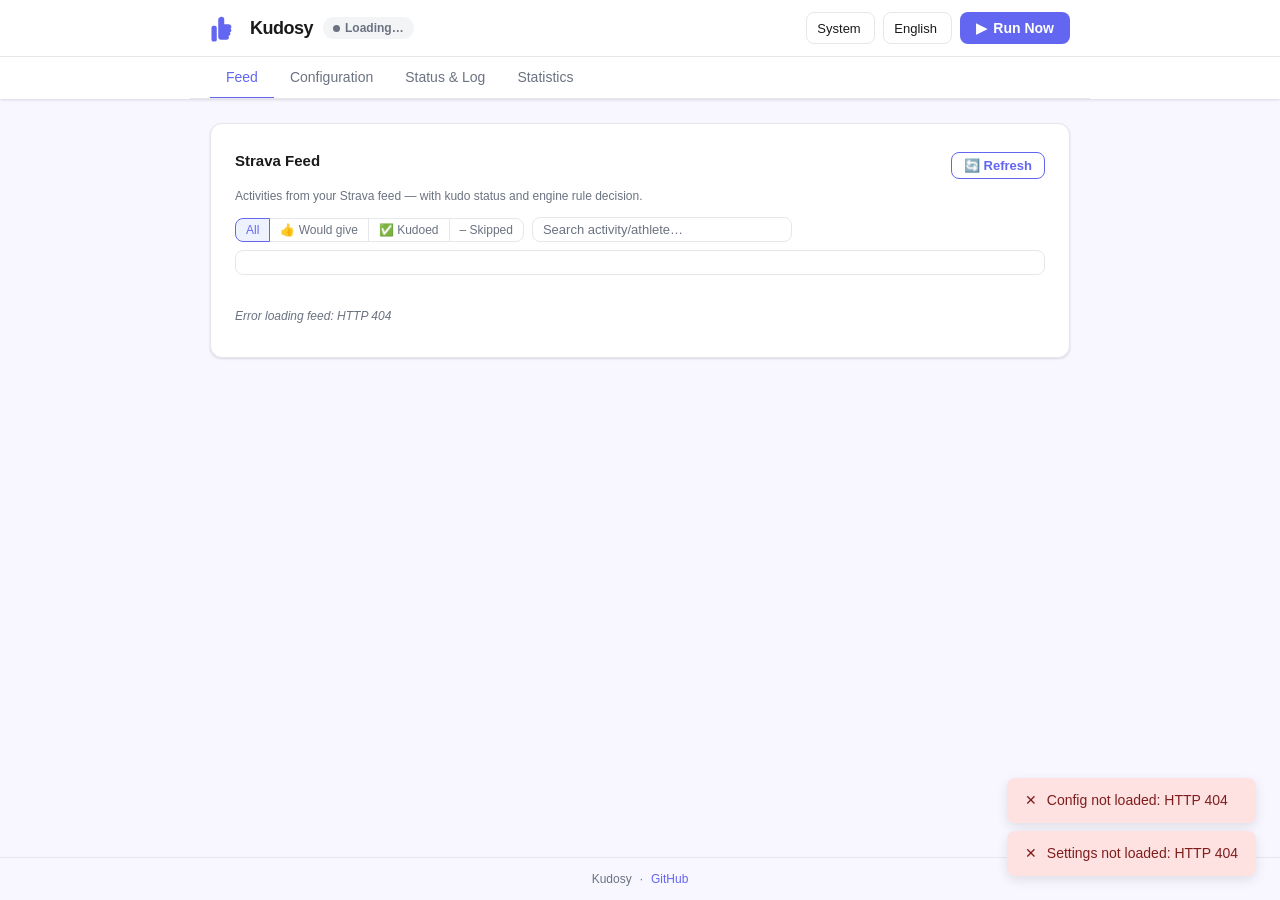
==== src/kudosy/static/index.html @ 6abf22a5 "Merge pull request #49 from bin101/feat/update-check feat: check GitHub releases for a newer Kudosy " ====
<!DOCTYPE html>
<html lang="de">
<head>
  <meta charset="UTF-8">
  <meta name="viewport" content="width=device-width, initial-scale=1.0">
  <title>Kudosy</title>
  <link rel="icon" href="/assets/favicon.svg" type="image/svg+xml">
  <link rel="manifest" href="/assets/site.webmanifest">
  <meta name="theme-color" content="#6366F1">
  <link rel="stylesheet" href="styles.css">
  <script>
    (function () {
      var m = localStorage.getItem('kudosy.theme');
      if (m === 'light' || m === 'dark') document.documentElement.dataset.theme = m;
    })();
  </script>
</head>
<body>
  <div class="sticky-top">
    <header>
      <div class="header-inner">
        <div class="header-brand">
          <svg class="logo-icon" viewBox="0 0 40 40" fill="none" aria-hidden="true">
            <rect x="2" y="17" width="7" height="21" rx="2.5" fill="currentColor"/>
            <path d="M11 25 L11 8.5 C11 7 13 5 15.5 5 C17.5 5 19 6.5 19 8.5 L19 15 L24.5 15 C27 15 28.5 16.5 28.5 18.5 C28.5 19.5 28 20.3 27.2 20.8 C28 21.3 28.5 22.2 28.5 23.2 C28.5 24.3 27.7 25.3 26.5 25.7 C27 26.2 27.2 27 27.2 27.7 C27.2 29.2 26.2 30.3 24.7 30.5 C25 31 25.2 31.8 25.2 32.5 C25.2 34.5 23.8 35.5 22.2 35.5 L14.5 35.5 C12 35.5 11 33.8 11 32 L11 25 Z" fill="currentColor"/>
          </svg>
          <span class="header-title">Kudosy</span>
          <span id="status-badge" class="badge badge-idle" data-i18n="badge.loading">Lade…</span>
        </div>
        <div class="header-actions">
          <select id="theme-select" class="lang-select" aria-label="Theme"></select>
          <select id="lang-select" class="lang-select" aria-label="Language"></select>
          <button id="btn-run" class="btn btn-primary">
            <span>▶</span> <span data-i18n="btn.runNow">Jetzt ausführen</span>
          </button>
        </div>
      </div>
    </header>

    <nav class="tabs">
      <button class="tab" data-tab="feed" data-i18n="tab.feed">Feed</button>
      <button class="tab" data-tab="config" data-i18n="tab.config">Konfiguration</button>
      <button class="tab" data-tab="log" data-i18n="tab.log">Status &amp; Log</button>
      <button class="tab" data-tab="stats" data-i18n="tab.stats">Statistik</button>
    </nav>
  </div>

  <main class="content">

    <!-- ── AUTH WARNING BANNER ──────────────────────────────────────────── -->
    <div id="auth-error-banner" class="auth-error-banner" hidden
         role="button" tabindex="0"
         data-i18n-title="status.authError.hint" title="Klicken, um den Cookie in der Konfiguration zu erneuern">
      <span data-i18n="status.authError">⚠️ Strava Session abgelaufen — Cookie erneuern</span>
    </div>

    <!-- ── CONFIG (+ Automation merged) ────────────────────────────── -->
    <section id="tab-config" class="tab-pane">

      <!-- ── Kategorie: Zugangsdaten ──────────────────────────────── -->
      <div class="section-divider">
        <span class="section-divider-label" data-i18n="config.credentials.title">Zugangsdaten</span>
      </div>

      <form id="form-config">

        <div class="card">
          <div class="form-group">
            <label for="cookieInput" data-i18n="config.cookie.label">Strava Session Cookie</label>
            <div class="input-reveal">
              <input type="password" id="cookieInput"
                     data-i18n-placeholder="config.cookie.placeholder"
                     placeholder="Aus Browser DevTools: _strava4_session"
                     autocomplete="off">
              <button type="button" class="btn-icon" data-reveal="cookieInput"
                      data-i18n-title="config.cookie.reveal.title"
                      title="Anzeigen/Verbergen">👁</button>
            </div>
            <small data-i18n="config.cookie.hint">Browser → DevTools → Application → Cookies → _strava4_session</small>
          </div>
          <div class="form-group">
            <label for="athleteIdInput" data-i18n="config.athleteId.label">Athlete ID</label>
            <input type="text" id="athleteIdInput"
                   data-i18n-placeholder="config.athleteId.placeholder"
                   placeholder="z.B. 105191432" inputmode="numeric">
            <small>Strava Profil-URL: strava.com/athletes/<strong>&lt;deine-ID&gt;</strong></small>
          </div>
        </div>

        <!-- ── Kategorie: Athleten ──────────────────────────────────── -->
        <div class="section-divider">
          <span class="section-divider-label" data-i18n="config.athletes.title">Athleten</span>
        </div>

        <div class="card">
          <div class="card-header-row">
            <h2 data-i18n="config.athletes.title">Athleten-Verwaltung</h2>
            <button type="button" class="btn btn-outline btn-sm" id="btn-load-all-names"
                    data-i18n-title="config.ignoreAthletes.loadAll.title"
                    title="Namen aller Athleten von Strava abrufen"
                    data-i18n="config.ignoreAthletes.loadAll">🔍 Alle Namen laden</button>
          </div>
          <p class="hint" data-i18n="config.athletes.hint">Pro Athlet entscheidest du: <strong>Deny</strong> überspringt alle Aktivitäten, <strong>Allow</strong> gibt immer Kudos (übersteuert Distanz-/Zeit-Regeln).</p>
          <ul class="dynamic-list athlete-manage-list" id="athlete-manage-list"></ul>
          <button type="button" class="btn btn-outline btn-sm" id="btn-add-athlete" data-i18n="config.athletes.addBtn">+ Athlet hinzufügen</button>
        </div>

        <!-- ── Kategorie: Kudo-Regeln ───────────────────────────────── -->
        <div class="section-divider">
          <span class="section-divider-label" data-i18n="config.rules.title">Kudo-Regeln</span>
        </div>

        <div class="card">
          <h2 data-i18n="config.catchAll.title">Pauschalregeln (alle Sportarten)</h2>
          <p class="hint" data-i18n-html="config.catchAll.hint">Gilt für <strong>alle</strong> Sportarten ohne eigene Regel.<br>Auf <strong>0</strong> setzen, um den jeweiligen Catch-all zu deaktivieren. Pro-Sportart-Regeln unten überschreiben diese Werte.</p>
          <p class="hint" data-i18n-html="config.gating.hint">ℹ️ Kudos werden <strong>nur</strong> vergeben, wenn für die Sportart mindestens eine Distanz- oder Dauer-Regel aktiv ist (Sportart, Kategorie oder Pauschalregel). Erlaubte Athleten und Name-Treffer sind ausgenommen.</p>
          <div class="form-row">
            <div class="form-group">
              <label for="catchAllDist" data-i18n="config.catchAll.minDist.label">Standard Min. Distanz (km)</label>
              <input type="number" id="catchAllDist" min="0" step="0.1"
                     data-i18n-placeholder="config.catchAll.minDist.placeholder"
                     placeholder="0 = deaktiviert">
            </div>
            <div class="form-group">
              <label for="catchAllTime" data-i18n="config.catchAll.minTime.label">Standard Min. Dauer (min)</label>
              <input type="number" id="catchAllTime" min="0" step="1"
                     data-i18n-placeholder="config.catchAll.minTime.placeholder"
                     placeholder="0 = deaktiviert">
            </div>
          </div>
        </div>

        <div class="card">
          <h2 data-i18n="config.minDist.title">Kudo-Regeln: Min. Distanz (pro Sportart)</h2>
          <p class="hint" data-i18n-html="config.minDist.hint">Aktivitäten <em>unter</em> dieser Distanz (km) werden übersprungen. Überschreibt die Pauschalregel für diese Sportart. Leer lassen = Pauschalregel gilt.</p>
          <div class="table-wrap">
            <table class="rules-table">
              <thead><tr>
                <th data-i18n="table.sportType">Sportart</th>
                <th data-i18n="table.minKm">Min. km</th>
                <th></th>
              </tr></thead>
              <tbody id="tbody-distance"></tbody>
            </table>
          </div>
          <button type="button" class="btn btn-outline btn-sm" id="btn-add-distance" data-i18n="config.minDist.addBtn">+ Regel hinzufügen</button>
        </div>

        <div class="card">
          <h2 data-i18n="config.minTime.title">Kudo-Regeln: Min. Dauer (pro Sportart)</h2>
          <p class="hint" data-i18n-html="config.minTime.hint">Aktivitäten <em>unter</em> dieser Dauer (Minuten) werden übersprungen. Überschreibt die Pauschalregel für diese Sportart. Leer lassen = Pauschalregel gilt.</p>
          <div class="table-wrap">
            <table class="rules-table">
              <thead><tr>
                <th data-i18n="table.sportType">Sportart</th>
                <th data-i18n="table.minMin">Min. min</th>
                <th></th>
              </tr></thead>
              <tbody id="tbody-time"></tbody>
            </table>
          </div>
          <button type="button" class="btn btn-outline btn-sm" id="btn-add-time" data-i18n="config.minTime.addBtn">+ Regel hinzufügen</button>
        </div>

        <div class="card">
          <h2 data-i18n="config.activityNames.title">Auto-Kudos nach Aktivitätsname</h2>
          <p class="hint" data-i18n="config.activityNames.hint">Regex-Muster — passende Aktivitäten erhalten immer Kudos, unabhängig von Distanz/Dauer.</p>
          <ul class="dynamic-list" id="activity-names-list"></ul>
          <button type="button" class="btn btn-outline btn-sm" id="btn-add-name" data-i18n="config.activityNames.addBtn">+ Muster hinzufügen</button>
        </div>

      </form>

      <!-- ── Backup / Restore ───────────────────────────────────────── -->
      <div class="section-divider">
        <span class="section-divider-label" data-i18n="config.backup.title">Backup &amp; Restore</span>
      </div>

      <div class="card">
        <p class="hint" data-i18n="config.backup.hint">Exportiere deine Konfiguration (ohne Cookie) und importiere sie auf einem anderen Gerät oder nach einem Neuaufsetzen.</p>
        <div style="display:flex;gap:8px;flex-wrap:wrap">
          <button type="button" class="btn btn-outline" id="btn-export" data-i18n="config.backup.exportBtn">⬇ Exportieren</button>
          <button type="button" class="btn btn-outline" id="btn-import-trigger" data-i18n="config.backup.importBtn">⬆ Importieren…</button>
        </div>
        <input type="file" id="import-file-input" accept=".json,application/json" style="display:none">
      </div>

      <!-- Import confirmation dialog -->
      <dialog id="import-confirm-dialog">
        <div class="card" style="margin:0;max-width:400px">
          <h2 data-i18n="config.backup.confirm.title">Backup importieren?</h2>
          <p data-i18n="config.backup.confirm.body">Die aktuelle Konfiguration und Einstellungen werden überschrieben. Der Strava Session-Cookie bleibt erhalten, sofern er nicht im Backup enthalten ist.</p>
          <div style="display:flex;gap:8px;justify-content:flex-end;margin-top:16px">
            <button type="button" class="btn btn-outline" id="btn-import-cancel" data-i18n="config.backup.confirm.cancel">Abbrechen</button>
            <button type="button" class="btn btn-primary" id="btn-import-confirm" data-i18n="config.backup.confirm.ok">Importieren</button>
          </div>
        </div>
      </dialog>

      <!-- ── Kategorie: Automation ────────────────────────────────── -->
      <div class="section-divider">
        <span class="section-divider-label" data-i18n="tab.settings">Automation</span>
      </div>

      <form id="form-settings">

        <div class="card">
          <h2 data-i18n="settings.scheduler.title">Scheduler</h2>
          <div class="form-group">
            <label class="toggle-row">
              <input type="checkbox" id="schedulerEnabled">
              <span class="toggle-track"><span class="toggle-thumb"></span></span>
              <span data-i18n="settings.scheduler.enabled.label">Automatisch ausführen</span>
            </label>
          </div>
          <div class="form-group" id="interval-group">
            <label for="intervalMinutes" data-i18n="settings.interval.label">Intervall (Minuten)</label>
            <input type="number" id="intervalMinutes" min="5" max="1440" step="5">
            <small data-i18n="settings.interval.hint">Minimum 5 Minuten. Empfohlen: 60 (stündlich).</small>
          </div>
          <div class="form-group" id="jitter-group">
            <label for="jitterMinutes" data-i18n="settings.jitter.label">Jitter ± (Minuten)</label>
            <input type="number" id="jitterMinutes" min="0" max="120" step="1">
            <small data-i18n="settings.jitter.hint">Zufälliger Versatz zum Intervall (±). Macht den Takt unvorhersehbar. Empfohlen: 15.</small>
          </div>
        </div>

        <div class="card">
          <h2 data-i18n="settings.dryRun.title">Ausführungsmodus</h2>
          <div class="form-group">
            <label class="toggle-row">
              <input type="checkbox" id="globalDryRun">
              <span class="toggle-track"><span class="toggle-thumb"></span></span>
              <span data-i18n="settings.dryRun.label">Globaler Dry-Run</span>
            </label>
            <small data-i18n-html="settings.dryRun.hint">Wenn aktiv, sendet der Scheduler <strong>keine echten Kudos</strong>.</small>
          </div>
        </div>

        <div class="card">
          <h2 data-i18n="settings.delays.title">Menschliche Timing-Delays</h2>
          <p class="hint" data-i18n="settings.delays.hint">Zwischen den einzelnen Kudos-Anfragen wird eine zufällige Pause eingelegt — verhindert maschinenhaftes Verhalten.</p>
          <div class="form-row">
            <div class="form-group">
              <label for="minKudosDelaySeconds" data-i18n="settings.minDelay.label">Min. Pause (Sekunden)</label>
              <input type="number" id="minKudosDelaySeconds" min="0" step="0.5">
              <small data-i18n="settings.minDelay.hint">Minimum 0. Empfohlen: 3.</small>
            </div>
            <div class="form-group">
              <label for="maxKudosDelaySeconds" data-i18n="settings.maxDelay.label">Max. Pause (Sekunden)</label>
              <input type="number" id="maxKudosDelaySeconds" min="0" step="0.5">
              <small data-i18n="settings.maxDelay.hint">Muss ≥ Min. sein. Empfohlen: 25.</small>
            </div>
          </div>
          <div class="form-group">
            <label class="toggle-row">
              <input type="checkbox" id="shuffleOrder">
              <span class="toggle-track"><span class="toggle-thumb"></span></span>
              <span data-i18n="settings.shuffle.label">Reihenfolge zufällig mischen</span>
            </label>
            <small style="margin-top:6px" data-i18n="settings.shuffle.hint">Kudos werden in zufälliger Reihenfolge vergeben (nur im Nicht-Dry-Run).</small>
          </div>
          <div class="form-group">
            <label class="toggle-row">
              <input type="checkbox" id="updateCheckEnabled">
              <span class="toggle-track"><span class="toggle-thumb"></span></span>
              <span data-i18n="settings.updateCheck.label">Auf neue Version prüfen</span>
            </label>
            <small style="margin-top:6px" data-i18n="settings.updateCheck.hint">Fragt max. alle 12 Stunden die GitHub-Releases ab und zeigt verfügbare Updates im Footer an.</small>
          </div>
        </div>

        <div class="card" id="schedule-card">
          <h2 data-i18n="settings.schedule.title">Ruhezeiten</h2>
          <p class="hint" data-i18n="settings.schedule.hint">Definiere wann Kudos gegeben werden dürfen. Grüne Zellen = erlaubt. Klicke auf eine Zelle um sie umzuschalten, oder auf eine Zeilen-/Spaltenüberschrift um die gesamte Zeile/Spalte zu toggeln.</p>
          <div class="form-group">
            <label class="toggle-row">
              <input type="checkbox" id="kudosScheduleEnabled">
              <span class="toggle-track"><span class="toggle-thumb"></span></span>
              <span data-i18n="settings.schedule.enabled.label">Ruhezeiten aktivieren</span>
            </label>
          </div>
          <div class="form-group" id="timezone-group">
            <label for="timezone" data-i18n="settings.schedule.timezone.label">Zeitzone</label>
            <input type="text" id="timezone" placeholder="Europe/Berlin" autocomplete="off">
            <small data-i18n="settings.schedule.timezone.hint">IANA-Zeitzone, z. B. Europe/Berlin, America/New_York</small>
          </div>
          <div class="schedule-matrix-wrap" id="schedule-matrix-wrap">
            <div id="schedule-matrix" class="schedule-matrix"></div>
          </div>
        </div>

        <!-- ── Notifications ──────────────────────────────────────────── -->
        <div class="card">
          <h2 data-i18n="settings.notify.title">Benachrichtigungen</h2>

          <div class="form-group">
            <label for="notifySystem" data-i18n="settings.notify.system.label">System</label>
            <select id="notifySystem">
              <option value="ntfy">ntfy (ntfy.sh / selbst gehostet)</option>
              <option value="slack">Slack Webhook</option>
              <option value="discord">Discord Webhook</option>
              <option value="gotify">Gotify</option>
              <option value="generic" selected>Generisch / Custom (JSON)</option>
            </select>
            <small data-i18n="settings.notify.system.hint">Bestimmt wie die Nachricht formatiert wird.</small>
          </div>

          <div class="form-group">
            <label for="notifyWebhookUrl" data-i18n="settings.notify.webhookUrl.label">Webhook-URL</label>
            <input type="url" id="notifyWebhookUrl" autocomplete="off"
                   data-i18n-placeholder="settings.notify.webhookUrl.placeholder"
                   placeholder="https://ntfy.sh/mein-kanal">
            <small data-i18n="settings.notify.webhookUrl.hint">HTTP-POST-Endpunkt (ntfy, Telegram-Bot, beliebige API). Leer lassen um Benachrichtigungen zu deaktivieren.</small>
          </div>

          <div class="form-group">
            <label class="toggle-row">
              <input type="checkbox" id="notifyOnRun">
              <span class="toggle-track"><span class="toggle-thumb"></span></span>
              <span data-i18n="settings.notify.onRun.label">Nach jedem Lauf benachrichtigen</span>
            </label>
            <small data-i18n="settings.notify.onRun.hint">Sendet eine Zusammenfassung (Kudos gegeben, Aktivitäten geprüft).</small>
          </div>

          <div class="form-group">
            <label class="toggle-row">
              <input type="checkbox" id="notifyDailyDigest">
              <span class="toggle-track"><span class="toggle-thumb"></span></span>
              <span data-i18n="settings.notify.dailyDigest.label">Tägliche Zusammenfassung</span>
            </label>
            <small data-i18n="settings.notify.dailyDigest.hint">Sendet einmal täglich eine Übersicht aller Läufe seit der letzten Zusammenfassung.</small>
          </div>

          <div class="form-group" id="daily-digest-time-group">
            <label for="notifyDailyDigestTime" data-i18n="settings.notify.dailyDigestTime.label">Uhrzeit (HH:MM)</label>
            <input type="time" id="notifyDailyDigestTime" value="20:00">
          </div>

          <div class="form-group">
            <label class="toggle-row">
              <input type="checkbox" id="notifyOnAuthError">
              <span class="toggle-track"><span class="toggle-thumb"></span></span>
              <span data-i18n="settings.notify.onAuthError.label">Bei Cookie-Fehler benachrichtigen</span>
            </label>
            <small data-i18n="settings.notify.onAuthError.hint">Sofortiger Hinweis wenn der Strava Session-Cookie abgelaufen ist.</small>
          </div>
        </div>

      </form>

    </section>

    <!-- ── FEED ──────────────────────────────────────────────────────── -->
    <section id="tab-feed" class="tab-pane active">

      <div class="card">
        <div class="card-header-row">
          <h2 data-i18n="feed.title">Strava Feed</h2>
          <button type="button" class="btn btn-outline btn-sm" id="btn-refresh-feed" data-i18n="feed.refresh">🔄 Aktualisieren</button>
        </div>
        <p id="feed-fetched-at" class="hint" style="margin-top:-4px;margin-bottom:4px;font-size:12px;"></p>
        <p class="hint" data-i18n="feed.hint">Aktivitäten aus deinem Strava-Feed — mit Kudo-Status und Regelentscheidung der Engine.</p>
        <div id="feed-filters" class="feed-filters" hidden>
          <div class="feed-filter-status" id="feed-filter-status" role="group">
            <button type="button" class="feed-filter-btn active" data-status="all"      data-i18n="feed.filter.all">Alle</button>
            <button type="button" class="feed-filter-btn"        data-status="eligible" data-i18n="feed.filter.eligible">👍 Würde geben</button>
            <button type="button" class="feed-filter-btn"        data-status="kudoed"   data-i18n="feed.filter.kudoed">✅ Gelikt</button>
            <button type="button" class="feed-filter-btn"        data-status="skipped"  data-i18n="feed.filter.skipped">– Übersprungen</button>
          </div>
          <input type="search" id="feed-filter-text" class="feed-filter-text" data-i18n-placeholder="feed.filter.search" placeholder="Suche Aktivität/Athlet…">
          <select id="feed-filter-sport" class="feed-filter-sport"></select>
          <span id="feed-filter-count" class="feed-filter-count hint"></span>
        </div>
        <div id="feed-list" class="feed-list">
          <p class="hint feed-empty" data-i18n="feed.initial">Klicke auf „Aktualisieren" oder öffne diesen Tab, um den Feed zu laden.</p>
        </div>
      </div>

    </section>

    <!-- ── LOG ───────────────────────────────────────────────────────── -->
    <section id="tab-log" class="tab-pane">

      <div class="status-grid">
        <div class="card status-card" id="card-last-run">
          <div class="status-label" data-i18n="log.lastRun.label">Letzter Lauf</div>
          <div class="status-value" id="val-last-run">—</div>
          <div class="status-sub" id="val-kudos">—</div>
        </div>
        <div class="card status-card" id="card-next-run">
          <div class="status-label" data-i18n="log.nextRun.label">Nächster Lauf</div>
          <div class="status-value" id="val-next-run">—</div>
          <div class="status-sub" id="val-interval">—</div>
        </div>
      </div>

      <div class="card">
        <div class="log-header">
          <h2 data-i18n="log.output.title">Log-Ausgabe</h2>
          <label class="toggle-row toggle-compact">
            <input type="checkbox" id="auto-refresh" checked>
            <span class="toggle-track"><span class="toggle-thumb"></span></span>
            <span data-i18n="log.autoRefresh">Auto-Refresh (3s)</span>
          </label>
        </div>
        <pre id="log-output" class="log-output" data-i18n="log.output.loading">Lade…</pre>
      </div>

    </section>

    <!-- ── STATS ─────────────────────────────────────────────────────────── -->
    <section id="tab-stats" class="tab-pane">

      <div class="card">
        <div class="card-header-row">
          <h2 data-i18n="stats.title">Lauf-Statistik</h2>
          <button type="button" class="btn btn-outline btn-sm" id="btn-refresh-stats" data-i18n="stats.refresh">🔄 Aktualisieren</button>
        </div>

        <p id="stats-error" class="hint feed-error" hidden></p>
        <p id="stats-loading" class="hint" hidden data-i18n="log.output.loading">Lade…</p>

        <!-- Summary cards -->
        <div class="status-grid" style="margin-bottom:16px">
          <div class="card status-card">
            <div class="status-label" data-i18n="stats.totalRuns.label">Läufe gesamt</div>
            <div class="status-value" id="stat-total-runs">—</div>
          </div>
          <div class="card status-card">
            <div class="status-label" data-i18n="stats.totalKudos.label">Kudos vergeben</div>
            <div class="status-value" id="stat-total-kudos">—</div>
          </div>
          <div class="card status-card">
            <div class="status-label" data-i18n="stats.dryRuns.label">Dry-Runs</div>
            <div class="status-value" id="stat-dry-runs">—</div>
          </div>
        </div>
      </div>

      <!-- Daily chart -->
      <div class="card">
        <h2 data-i18n="stats.chart.daily.title">Kudos pro Tag (letzte 14 Tage)</h2>
        <canvas id="chart-kudos-daily" style="width:100%;height:140px;display:block;"></canvas>
      </div>

      <!-- History table -->
      <div class="card">
        <h2 data-i18n="stats.history.title">Letzte 20 Läufe</h2>
        <div class="table-wrap">
          <table class="rules-table">
            <thead><tr>
              <th data-i18n="stats.history.col.date">Datum</th>
              <th data-i18n="stats.history.col.status">Status</th>
              <th data-i18n="stats.history.col.scanned">Geprüft</th>
              <th data-i18n="stats.history.col.kudos">Kudos</th>
            </tr></thead>
            <tbody id="history-tbody"></tbody>
          </table>
        </div>
      </div>

    </section>

  </main>

  <footer class="app-footer">
    <span id="footer-version">Kudosy</span>
    <span>·</span>
    <a href="https://github.com/bin101/kudosy" target="_blank" rel="noopener">GitHub</a>
    <a id="footer-update" href="https://github.com/bin101/kudosy/releases" target="_blank"
       rel="noopener" class="footer-update" hidden></a>
  </footer>

  <div id="toast-container"></div>

  <!-- ── Athlete search modal ─────────────────────────────────────────── -->
  <div id="athlete-search-modal" class="modal-overlay" hidden>
    <div class="modal-box" role="dialog" aria-modal="true" aria-labelledby="athlete-modal-title">
      <div class="modal-header">
        <h3 id="athlete-modal-title" data-i18n="config.athletes.search.title">Athlet hinzufügen</h3>
        <button type="button" class="modal-close" id="btn-close-athlete-modal" aria-label="Schließen">✕</button>
      </div>
      <div class="modal-body">
        <input type="search" id="athlete-search-input" class="athlete-search-input"
               data-i18n-placeholder="config.athletes.search.placeholder"
               placeholder="Name eingeben…" autocomplete="off" autofocus>
        <div id="athlete-search-results" class="athlete-search-results">
          <p class="hint" data-i18n="config.athletes.search.hint">Mindestens 2 Zeichen eingeben.</p>
        </div>
      </div>
    </div>
  </div>

  <script src="main.js" type="module"></script>
</body>
</html>
---- src/kudosy/static/styles.css ----
/* ──────────────────────────────────────────────────────────────────────────────
   Kudosy UI — styles.css
   Brand colour: #6366F1 (indigo-500)
   ────────────────────────────────────────────────────────────────────────────── */

:root {
  --brand:               #6366F1;
  --brand-dark:          #4F46E5;
  --brand-light:         #EEF2FF;
  --text:                #1a1a1a;
  --text-muted:          #6b7280;
  --border:              #e5e7eb;
  --bg:                  #F8F7FF;
  --white:               #ffffff;
  --radius:              8px;
  --radius-lg:           12px;
  --shadow:              0 1px 3px rgba(0,0,0,.08), 0 1px 2px rgba(0,0,0,.06);
  --shadow-md:           0 4px 12px rgba(0,0,0,.10);
  --success:             #16a34a;
  --success-bg:          #dcfce7;
  --success-text:        #14532d;
  --error:               #dc2626;
  --error-bg:            #fee2e2;
  --error-bg-hover:      #fecaca;
  --error-text:          #7f1d1d;
  --warn:                #d97706;
  --warn-bg:             #fef3c7;
  --info:                #6366F1;
  --info-bg:             #EEF2FF;
  --info-text:           #3730a3;
  --surface-muted:       #f3f4f6;
  --surface-muted-hover: #e5e7eb;
}

*, *::before, *::after { box-sizing: border-box; margin: 0; padding: 0; }

body {
  font-family: -apple-system, BlinkMacSystemFont, 'Segoe UI', Roboto, sans-serif;
  font-size: 14px;
  line-height: 1.5;
  color: var(--text);
  background: var(--bg);
  min-height: 100vh;
  display: flex;
  flex-direction: column;
}

/* ── Sticky wrapper (header + tabs) ─────────────────────────────────────────── */

.sticky-top {
  position: sticky;
  top: 0;
  z-index: 100;
  background: var(--white);  /* covers gutters beside the 900px-wide tab bar */
  box-shadow: var(--shadow);
}

/* ── Header ──────────────────────────────────────────────────────────────────── */

header {
  background: var(--white);
  border-bottom: 1px solid var(--border);
}

.header-inner {
  max-width: 900px;
  margin: 0 auto;
  padding: 12px 20px;
  display: flex;
  align-items: center;
  justify-content: space-between;
  gap: 12px;
}

.header-brand {
  display: flex;
  align-items: center;
  gap: 10px;
}

.logo-icon {
  width: 30px;
  height: 30px;
  color: var(--brand);
  flex-shrink: 0;
}

.header-title {
  font-size: 18px;
  font-weight: 800;
  color: var(--text);
  letter-spacing: -0.5px;
}

.header-actions {
  display: flex;
  gap: 8px;
  flex-shrink: 0;
}

/* ── Footer ──────────────────────────────────────────────────────────────────── */

.app-footer {
  position: sticky;
  bottom: 0;
  z-index: 10;
  background: var(--bg);
  padding: 12px 20px;
  text-align: center;
  font-size: 12px;
  color: var(--text-muted);
  display: flex;
  align-items: center;
  justify-content: center;
  gap: 8px;
  border-top: 1px solid var(--border);
}
.app-footer a { color: var(--brand); text-decoration: none; }
.app-footer a:hover { text-decoration: underline; }
.app-footer .footer-update { color: var(--warn); font-weight: 600; }

/* ── Badges ──────────────────────────────────────────────────────────────────── */

.badge {
  display: inline-flex;
  align-items: center;
  gap: 5px;
  padding: 2px 10px;
  border-radius: 999px;
  font-size: 12px;
  font-weight: 600;
}
.badge::before {
  content: '';
  width: 7px;
  height: 7px;
  border-radius: 50%;
  background: currentColor;
}
.badge-idle    { background: var(--surface-muted); color: var(--text-muted); }
.badge-running { background: var(--warn-bg); color: var(--warn); }
.badge-ok      { background: var(--success-bg); color: var(--success); }
.badge-error   { background: var(--error-bg); color: var(--error); }

/* ── Tabs ────────────────────────────────────────────────────────────────────── */

.tabs {
  background: var(--white);
  border-bottom: 1px solid var(--border);
  display: flex;
  width: 100%;
  max-width: 900px;
  margin: 0 auto;
  padding: 0 20px;
  overflow-x: auto;
  -webkit-overflow-scrolling: touch;
  scrollbar-width: none;
}
.tabs::-webkit-scrollbar { display: none; }

.tab {
  padding: 12px 16px;
  border: none;
  background: none;
  cursor: pointer;
  font-size: 14px;
  font-weight: 500;
  color: var(--text-muted);
  border-bottom: 2px solid transparent;
  margin-bottom: -1px;
  transition: color .15s, border-color .15s;
  white-space: nowrap;
  flex-shrink: 0;
}
.tab:hover  { color: var(--text); }
.tab.active { color: var(--brand); border-bottom-color: var(--brand); }

/* ── Native <dialog> (import-confirm-dialog) ─────────────────────────────────── */

dialog {
  border: none;
  border-radius: 12px;
  padding: 0;
  box-shadow: 0 8px 32px rgba(0,0,0,.18);
  max-width: 92vw;
}

dialog::backdrop {
  background: rgba(0,0,0,.4);
  backdrop-filter: blur(2px);
}

/* ── Auth error banner ───────────────────────────────────────────────────────── */

.auth-error-banner {
  background: var(--error-bg);
  color: var(--error);
  border: 1px solid #fca5a5;
  border-radius: 8px;
  padding: 10px 16px;
  margin-bottom: 16px;
  font-weight: 500;
  font-size: 14px;
  cursor: pointer;
}

.auth-error-banner:hover span {
  text-decoration: underline;
}

/* ── Main content ────────────────────────────────────────────────────────────── */

.content {
  width: 100%;
  max-width: 900px;
  margin: 0 auto;
  padding: 24px 20px 40px;
  flex: 1;
  min-width: 0;
}

.tab-pane { display: none; }
.tab-pane.active { display: block; }

/* ── Section dividers (category headings inside a merged tab) ────────────────── */

.section-divider {
  display: flex;
  align-items: center;
  gap: 12px;
  margin: 28px 0 16px;
}
.section-divider:first-child { margin-top: 0; }
.section-divider::before,
.section-divider::after {
  content: '';
  flex: 1;
  height: 1px;
  background: var(--border);
}
.section-divider-label {
  font-size: 11px;
  font-weight: 700;
  letter-spacing: 0.08em;
  text-transform: uppercase;
  color: var(--text-muted);
  white-space: nowrap;
}

/* ── Cards ───────────────────────────────────────────────────────────────────── */

.card {
  background: var(--white);
  border: 1px solid var(--border);
  border-radius: var(--radius-lg);
  padding: 20px 24px;
  margin-bottom: 16px;
  box-shadow: var(--shadow);
}

.card h2 {
  font-size: 15px;
  font-weight: 700;
  margin-bottom: 12px;
  color: var(--text);
}

/* ── Forms ───────────────────────────────────────────────────────────────────── */

.form-group {
  margin-bottom: 16px;
}
.form-group:last-child { margin-bottom: 0; }

.form-group label:not(.toggle-row) {
  display: block;
  font-weight: 600;
  margin-bottom: 5px;
  font-size: 13px;
}

.form-row {
  display: grid;
  grid-template-columns: 1fr 1fr;
  gap: 16px;
}
@media (max-width: 560px) { .form-row { grid-template-columns: 1fr; } }

input[type="text"],
input[type="password"],
input[type="number"] {
  width: 100%;
  padding: 8px 12px;
  border: 1px solid var(--border);
  border-radius: var(--radius);
  font-size: 14px;
  color: var(--text);
  background: var(--white);
  transition: border-color .15s, box-shadow .15s;
  appearance: none;
}
input:focus {
  outline: none;
  border-color: var(--brand);
  box-shadow: 0 0 0 3px rgba(99,102,241,.15);
}
input::placeholder { color: var(--text-muted); }

small, .hint {
  display: block;
  font-size: 12px;
  color: var(--text-muted);
  margin-top: 4px;
}
.hint { margin-bottom: 12px; margin-top: 0; }

.input-reveal {
  position: relative;
  display: flex;
}
.input-reveal input { padding-right: 38px; }
.btn-icon {
  position: absolute;
  right: 0;
  top: 0;
  bottom: 0;
  padding: 0 10px;
  border: none;
  background: none;
  cursor: pointer;
  font-size: 16px;
  color: var(--text-muted);
}
.btn-icon:hover { color: var(--text); }

.form-footer {
  display: flex;
  justify-content: flex-end;
  padding-top: 4px;
}

/* ── Buttons ─────────────────────────────────────────────────────────────────── */

.btn {
  display: inline-flex;
  align-items: center;
  gap: 6px;
  padding: 8px 16px;
  border-radius: var(--radius);
  font-size: 14px;
  font-weight: 600;
  cursor: pointer;
  border: none;
  transition: background .15s, opacity .15s, transform .08s;
  white-space: nowrap;
}
.btn:active { transform: scale(.97); }
.btn:disabled { opacity: .45; cursor: not-allowed; transform: none; }

.btn-primary  { background: var(--brand); color: #fff; }
.btn-primary:hover:not(:disabled) { background: var(--brand-dark); }

.btn-secondary { background: var(--surface-muted); color: var(--text); }
.btn-secondary:hover:not(:disabled) { background: var(--surface-muted-hover); }

.btn-outline {
  background: transparent;
  color: var(--brand);
  border: 1px solid var(--brand);
}
.btn-outline:hover:not(:disabled) { background: var(--brand-light); }

.btn-danger { background: var(--error); color: #fff; }
.btn-danger:hover:not(:disabled) { background: #b91c1c; }

.btn-sm  { padding: 5px 12px; font-size: 13px; margin-top: 8px; }
.btn-lg  { padding: 10px 22px; font-size: 15px; }

/* ── Dynamic list ────────────────────────────────────────────────────────────── */

.dynamic-list {
  list-style: none;
  display: flex;
  flex-direction: column;
  gap: 6px;
  margin-bottom: 8px;
}

.dynamic-list li {
  display: flex;
  align-items: center;
  gap: 8px;
}

.dynamic-list input {
  flex: 1;
}

.btn-remove {
  flex-shrink: 0;
  width: 28px;
  height: 28px;
  border-radius: 50%;
  border: none;
  background: var(--error-bg);
  color: var(--error);
  cursor: pointer;
  font-size: 16px;
  line-height: 1;
  display: flex;
  align-items: center;
  justify-content: center;
  transition: background .15s;
}
.btn-remove:hover { background: var(--error-bg-hover); }

/* ── Rules table ─────────────────────────────────────────────────────────────── */

.table-wrap {
  overflow-x: auto;
  margin-bottom: 8px;
  border: 1px solid var(--border);
  border-radius: var(--radius);
}

.rules-table {
  width: 100%;
  border-collapse: collapse;
  font-size: 13px;
}

.rules-table thead th {
  background: var(--surface-muted);
  padding: 8px 12px;
  text-align: left;
  font-weight: 600;
  color: var(--text-muted);
  font-size: 11px;
  text-transform: uppercase;
  letter-spacing: .5px;
  border-bottom: 1px solid var(--border);
}

.rules-table tbody tr:not(:last-child) td {
  border-bottom: 1px solid var(--border);
}

.rules-table tbody td {
  padding: 6px 12px;
}

.rules-table tbody input[type="text"],
.rules-table tbody input[type="number"] {
  padding: 5px 8px;
  font-size: 13px;
}

.rules-table td:last-child {
  width: 36px;
  text-align: center;
}

/* ── Toggle switch ───────────────────────────────────────────────────────────── */

.toggle-row {
  display: flex;
  align-items: center;
  gap: 10px;
  cursor: pointer;
  user-select: none;
}

.toggle-row input[type="checkbox"] {
  position: absolute;
  opacity: 0;
  width: 0;
  height: 0;
}

.toggle-track {
  position: relative;
  width: 40px;
  height: 22px;
  background: #94a3b8; /* slate-400 — klar sichtbar auf weißer Card */
  border-radius: 999px;
  flex-shrink: 0;
  transition: background .2s;
}

.toggle-row input:checked ~ .toggle-track { background: var(--brand); }

/* Focus-Ring für Tastatur-Navigation */
.toggle-row input:focus-visible ~ .toggle-track {
  box-shadow: 0 0 0 3px var(--brand-light);
}

.toggle-thumb {
  position: absolute;
  top: 3px;
  left: 3px;
  width: 16px;
  height: 16px;
  background: #fff;
  border-radius: 50%;
  transition: transform .2s;
  box-shadow: 0 1px 4px rgba(0,0,0,.30);
}

.toggle-row input:checked ~ .toggle-track .toggle-thumb {
  transform: translateX(18px);
}

.toggle-compact { font-size: 13px; }

/* ── Info box ────────────────────────────────────────────────────────────────── */

.info-box {
  background: var(--info-bg);
  color: var(--info-text);
  border-radius: var(--radius);
  padding: 12px 16px;
  margin-top: 16px;
  font-size: 13px;
}
.info-box ol { margin: 6px 0 0 16px; }
.info-box li { margin: 2px 0; }

/* ── Status grid ─────────────────────────────────────────────────────────────── */

.status-grid {
  display: grid;
  grid-template-columns: 1fr 1fr;
  gap: 16px;
  margin-bottom: 16px;
}
@media (max-width: 560px) { .status-grid { grid-template-columns: 1fr; } }

.status-card {
  text-align: center;
  padding: 20px;
}

.status-label {
  font-size: 11px;
  font-weight: 600;
  text-transform: uppercase;
  letter-spacing: .6px;
  color: var(--text-muted);
  margin-bottom: 6px;
}

.status-value {
  font-size: 18px;
  font-weight: 700;
  color: var(--text);
  margin-bottom: 4px;
}

.status-sub {
  font-size: 12px;
  color: var(--text-muted);
}

/* ── Log output ──────────────────────────────────────────────────────────────── */

.log-header {
  display: flex;
  align-items: center;
  justify-content: space-between;
  margin-bottom: 12px;
  gap: 12px;
}

.log-output {
  background: #0f172a;
  color: #94a3b8;
  font-family: 'SF Mono', 'Menlo', 'Consolas', monospace;
  font-size: 12px;
  line-height: 1.6;
  padding: 16px;
  border-radius: var(--radius);
  overflow-x: auto;
  white-space: pre-wrap;
  word-break: break-word;
  max-height: 500px;
  overflow-y: auto;
  min-height: 80px;
}

/* ── Toast notifications ─────────────────────────────────────────────────────── */

#toast-container {
  position: fixed;
  bottom: 24px;
  right: 24px;
  z-index: 999;
  display: flex;
  flex-direction: column;
  gap: 8px;
  pointer-events: none;
}

.toast {
  display: flex;
  align-items: center;
  gap: 10px;
  padding: 12px 18px;
  border-radius: var(--radius);
  font-size: 14px;
  font-weight: 500;
  box-shadow: var(--shadow-md);
  animation: slideIn .2s ease;
  pointer-events: all;
  max-width: 340px;
}
.toast-success { background: var(--success-bg); color: var(--success-text); }
.toast-error   { background: var(--error-bg);   color: var(--error-text); }
.toast-info    { background: var(--info-bg);     color: var(--info-text); }

@keyframes slideIn {
  from { opacity: 0; transform: translateY(12px); }
  to   { opacity: 1; transform: translateY(0); }
}
@keyframes fadeOut {
  to { opacity: 0; transform: translateY(-6px); }
}
.toast.fade-out { animation: fadeOut .25s ease forwards; }

@keyframes spin {
  to { transform: rotate(360deg); }
}

/* ── Spinner ─────────────────────────────────────────────────────────────────── */

.spinner {
  display: inline-block;
  width: 14px;
  height: 14px;
  border: 2px solid transparent;
  border-top-color: currentColor;
  border-radius: 50%;
  animation: spin .6s linear infinite;
  flex-shrink: 0;
}

.spinner-lg {
  width: 28px;
  height: 28px;
  border-width: 3px;
  border-top-color: var(--brand);
}

/* Centered spinner placeholder (e.g. feed loading) */
.feed-loading {
  display: flex;
  flex-direction: column;
  align-items: center;
  gap: 10px;
  padding: 40px 0;
  color: var(--text-muted);
  font-size: 13px;
}

/* Button loading state — content is swapped to a .spinner in JS */
.btn.is-loading {
  opacity: .7;
  cursor: not-allowed;
  pointer-events: none;
  min-width: 36px;  /* prevent layout jump when text is replaced by spinner */
}

/* ── code ────────────────────────────────────────────────────────────────────── */
code {
  background: var(--surface-muted);
  padding: 1px 5px;
  border-radius: 4px;
  font-family: monospace;
  font-size: 12px;
}

/* ── Card header row ─────────────────────────────────────────────────────────── */

.card-header-row {
  display: flex;
  align-items: center;
  justify-content: space-between;
  gap: 12px;
  margin-bottom: 12px;
}
.card-header-row h2 { margin-bottom: 0; }

/* ── Select ──────────────────────────────────────────────────────────────────── */

select,
.sport-type-select {
  width: 100%;
  padding: 6px 10px;
  border: 1px solid var(--border);
  border-radius: var(--radius);
  font-size: 13px;
  color: var(--text);
  background: var(--white);
  cursor: pointer;
  appearance: auto;
  transition: border-color .15s, box-shadow .15s;
}
select:focus {
  outline: none;
  border-color: var(--brand);
  box-shadow: 0 0 0 3px rgba(99,102,241,.15);
}

/* ── Athlete row ─────────────────────────────────────────────────────────────── */

.athlete-row {
  display: flex;
  align-items: center;
  gap: 8px;
  padding: 4px 0;
}

.athlete-id {
  width: 120px;
  flex-shrink: 0;
}

.athlete-name {
  flex: 1;
  font-size: 13px;
  font-weight: 600;
  color: var(--text);
  min-width: 0;
  overflow: hidden;
  text-overflow: ellipsis;
  white-space: nowrap;
}
.athlete-name.muted {
  font-weight: 400;
  color: var(--text-muted);
}

.btn-lookup {
  flex-shrink: 0;
  width: 28px;
  height: 28px;
  border-radius: var(--radius);
  border: 1px solid var(--border);
  background: var(--white);
  cursor: pointer;
  font-size: 14px;
  display: flex;
  align-items: center;
  justify-content: center;
  transition: background .15s;
  padding: 0;
}
.btn-lookup:hover:not(:disabled) { background: var(--brand-light); border-color: var(--brand); }
.btn-lookup:disabled { opacity: .5; cursor: not-allowed; }

/* ── Athlete management list ─────────────────────────────────────────────── */

.athlete-manage-list {
  display: flex;
  flex-direction: column;
  gap: 6px;
  list-style: none;
  padding: 0;
  margin-bottom: 8px;
}

.athlete-manage-row {
  display: flex;
  align-items: center;
  gap: 10px;
  padding: 8px 10px;
  border: 1px solid var(--border);
  border-radius: var(--radius);
  background: var(--white);
}

.athlete-avatar {
  width: 34px;
  height: 34px;
  border-radius: 50%;
  background: var(--brand-light);
  color: var(--brand);
  font-weight: 700;
  font-size: 15px;
  display: flex;
  align-items: center;
  justify-content: center;
  flex-shrink: 0;
  overflow: hidden;
}

.athlete-avatar img {
  width: 100%;
  height: 100%;
  object-fit: cover;
}

.athlete-info {
  flex: 1;
  min-width: 0;
  display: flex;
  flex-direction: column;
  gap: 1px;
}

.athlete-info-name {
  font-size: 13px;
  font-weight: 600;
  color: var(--text);
  white-space: nowrap;
  overflow: hidden;
  text-overflow: ellipsis;
}

.athlete-info-id {
  font-size: 11px;
  color: var(--text-muted);
}

.athlete-switch {
  display: flex;
  border: 1px solid var(--border);
  border-radius: 6px;
  overflow: hidden;
  flex-shrink: 0;
}

.athlete-switch-btn {
  padding: 3px 10px;
  font-size: 12px;
  font-weight: 500;
  border: none;
  background: transparent;
  cursor: pointer;
  transition: background 0.12s, color 0.12s;
  color: var(--text-muted);
}

.athlete-switch-allow.active {
  background: var(--success-bg);
  color: var(--success);
}

.athlete-switch-deny.active {
  background: var(--warn-bg);
  color: var(--warn);
}

/* ── Athlete search modal ────────────────────────────────────────────────── */

.modal-overlay {
  position: fixed;
  inset: 0;
  background: rgba(0, 0, 0, 0.4);
  display: flex;
  align-items: center;
  justify-content: center;
  z-index: 1000;
  padding: 16px;
}

.modal-overlay[hidden] {
  display: none;
}

.modal-box {
  background: var(--white);
  border-radius: var(--radius-lg);
  box-shadow: var(--shadow-md);
  width: 100%;
  max-width: 480px;
  max-height: 80vh;
  display: flex;
  flex-direction: column;
  overflow: hidden;
}

.modal-header {
  display: flex;
  align-items: center;
  justify-content: space-between;
  padding: 16px 20px 12px;
  border-bottom: 1px solid var(--border);
}

.modal-header h3 {
  font-size: 16px;
  font-weight: 600;
}

.modal-close {
  border: none;
  background: none;
  cursor: pointer;
  font-size: 18px;
  color: var(--text-muted);
  padding: 2px 6px;
  border-radius: var(--radius);
  line-height: 1;
}

.modal-close:hover { background: var(--bg); }

.modal-body {
  padding: 16px 20px;
  display: flex;
  flex-direction: column;
  gap: 12px;
  overflow-y: auto;
  flex: 1;
}

.athlete-search-input {
  width: 100%;
  padding: 8px 12px;
  border: 1px solid var(--border);
  border-radius: var(--radius);
  font-size: 14px;
}

.athlete-search-input:focus {
  outline: none;
  border-color: var(--brand);
  box-shadow: 0 0 0 2px rgba(99,102,241,.2);
}

.athlete-search-results {
  display: flex;
  flex-direction: column;
  gap: 4px;
}

.athlete-search-item {
  display: flex;
  align-items: center;
  gap: 10px;
  padding: 8px 10px;
  border-radius: var(--radius);
  cursor: pointer;
  transition: background 0.12s;
}

.athlete-search-item:hover { background: var(--brand-light); }

.athlete-search-item-info {
  display: flex;
  flex-direction: column;
  gap: 1px;
}

.athlete-search-item-info strong {
  font-size: 13px;
  color: var(--text);
}

.athlete-search-item-info small {
  font-size: 11px;
  color: var(--text-muted);
}

/* ── Schedule matrix ─────────────────────────────────────────────────────── */

.schedule-matrix-wrap {
  overflow-x: auto;
  -webkit-overflow-scrolling: touch;
  margin-top: 8px;
  min-width: 0;
}

.schedule-matrix {
  display: flex;
  flex-direction: column;
  gap: 2px;
  min-width: max-content;
}

/* Prevent scroll-capture during drag-to-paint on touch */
.schedule-matrix.painting {
  touch-action: none;
}

.schedule-row {
  display: flex;
  gap: 2px;
  align-items: center;
}

.schedule-cell {
  display: flex;
  align-items: center;
  justify-content: center;
  flex-shrink: 0;
}

.schedule-corner {
  width: 36px;
  height: 24px;
}

.schedule-hour-label {
  width: 24px;
  height: 24px;
  font-size: 10px;
  color: var(--text-muted);
  cursor: pointer;
  border-radius: 4px;
  user-select: none;
}

.schedule-hour-label:hover { background: var(--brand-light); color: var(--brand); }

.schedule-day-label {
  width: 36px;
  height: 24px;
  font-size: 11px;
  font-weight: 600;
  color: var(--text-muted);
  cursor: pointer;
  border-radius: 4px;
  user-select: none;
}

.schedule-day-label:hover { background: var(--brand-light); color: var(--brand); }

.schedule-slot {
  width: 24px;
  height: 24px;
  border-radius: 3px;
  background: var(--bg);
  border: 1px solid var(--border);
  cursor: pointer;
  transition: background 0.1s, border-color 0.1s;
  user-select: none;
  touch-action: none;
}

.schedule-slot.allowed {
  background: var(--success-bg);
  border-color: var(--success);
}

.schedule-slot:hover {
  border-color: var(--brand);
  opacity: 0.85;
}

/* ── Schedule matrix — portrait / transposed layout (< 660px available, set by JS) ── */

/* Container: override min-width:max-content, fill card width */
.schedule-matrix.transposed {
  min-width: 0;
  width: 100%;
}

/* Each row spans the full available width */
.schedule-matrix.transposed .schedule-row {
  width: 100%;
}

/* Corner (top-left) and hour labels (left column):
   fixed 40px width, right-aligned text to hug the grid */
.schedule-matrix.transposed .schedule-corner,
.schedule-matrix.transposed .schedule-hour-label {
  width: 40px;
  height: 30px;
  font-size: 10px;
  flex-shrink: 0;
  justify-content: flex-end;
  padding-right: 4px;
}

/* Day labels (column headers): flex-expand equally; override fixed 36px width */
.schedule-matrix.transposed .schedule-day-label {
  flex: 1 1 0;
  min-width: 0;
  width: auto;
  height: 30px;
  font-size: 11px;
}

/* Slots: flex-expand equally, taller for better touch targets */
.schedule-matrix.transposed .schedule-slot {
  flex: 1 1 0;
  min-width: 0;
  width: auto;
  height: 30px;
}

/* ── Feed tab ─────────────────────────────────────────────────────────────── */

.feed-list {
  display: flex;
  flex-direction: column;
  gap: 8px;
  margin-top: 12px;
}

.feed-empty,
.feed-error {
  color: var(--text-muted);
  font-style: italic;
}

.feed-filters {
  display: flex;
  flex-wrap: wrap;
  align-items: center;
  gap: 8px;
  margin-bottom: 12px;
}

.feed-filter-status {
  display: flex;
  flex-wrap: wrap;
  gap: 0;
}

.feed-filter-btn {
  font-size: 12px;
  font-weight: 500;
  padding: 4px 10px;
  background: var(--white);
  border: 1px solid var(--border);
  color: var(--text-muted);
  cursor: pointer;
  transition: background 0.12s, color 0.12s, border-color 0.12s;
  white-space: nowrap;
}

.feed-filter-btn:first-child {
  border-radius: var(--radius) 0 0 var(--radius);
}

.feed-filter-btn:last-child {
  border-radius: 0 var(--radius) var(--radius) 0;
}

.feed-filter-btn:not(:first-child) {
  margin-left: -1px;
}

.feed-filter-btn.active,
.feed-filter-btn:hover {
  background: var(--brand-light);
  color: var(--brand);
  border-color: var(--brand);
  z-index: 1;
}

.feed-filter-text {
  appearance: none;
  background: var(--white);
  border: 1px solid var(--border);
  border-radius: var(--radius);
  color: var(--text);
  font-size: 13px;
  padding: 4px 10px;
  min-width: 180px;
  flex: 1 1 180px;
  max-width: 260px;
}

.feed-filter-text:focus {
  outline: none;
  border-color: var(--brand);
}

.feed-filter-sport {
  appearance: none;
  background: var(--white);
  border: 1px solid var(--border);
  border-radius: var(--radius);
  color: var(--text);
  cursor: pointer;
  font-size: 13px;
  padding: 4px 10px;
}

.feed-filter-sport:hover {
  border-color: var(--brand);
}

.feed-filter-count {
  font-size: 12px;
  margin-left: auto;
  white-space: nowrap;
}

.feed-card {
  border: 1px solid var(--border);
  border-left-width: 4px;
  border-left-color: var(--border);
  border-radius: var(--radius);
  background: var(--white);
  padding: 12px 14px;
  display: flex;
  flex-direction: column;
  gap: 6px;
  cursor: pointer;
  transition: border-color 0.15s, box-shadow 0.15s;
}

.feed-state-eligible { border-left-color: var(--success); }
.feed-state-kudoed   { border-left-color: var(--text-muted); }
.feed-state-skipped  { border-left-color: var(--warn); }

.feed-card:hover {
  border-color: var(--brand);
  box-shadow: 0 2px 8px rgba(0, 0, 0, 0.08);
}

.feed-card-header {
  display: flex;
  align-items: center;
  gap: 8px;
  flex-wrap: wrap;
}

.feed-sport {
  font-size: 12px;
  font-weight: 600;
  color: var(--brand);
  background: var(--brand-light);
  border-radius: 4px;
  padding: 2px 7px;
}

.feed-kudo-badge {
  font-size: 12px;
  border-radius: 4px;
  padding: 2px 7px;
  font-weight: 500;
}

.feed-kudo-done {
  background: var(--success-bg);
  color: var(--success);
}

.feed-kudo-pending {
  background: var(--bg);
  color: var(--text-muted);
  border: 1px solid var(--border);
}

.feed-card-body {
  display: flex;
  flex-direction: column;
  gap: 2px;
}

.feed-activity-name {
  font-weight: 600;
  font-size: 14px;
}

.feed-athlete-name {
  font-size: 13px;
  color: var(--text-muted);
}

.feed-stats {
  display: flex;
  gap: 12px;
  flex-wrap: wrap;
  margin-top: 2px;
}

.feed-stat {
  font-size: 12px;
  color: var(--text-muted);
}

.feed-card-footer {
  margin-top: 2px;
  display: flex;
  align-items: center;
  justify-content: space-between;
  gap: 8px;
}

.feed-kudo-btn {
  font-size: 12px;
  font-weight: 500;
  padding: 3px 10px;
  border-radius: 4px;
  border: 1px solid var(--brand);
  background: transparent;
  color: var(--brand);
  cursor: pointer;
  transition: background 0.12s, color 0.12s;
  white-space: nowrap;
}

.feed-kudo-btn:hover:not(:disabled) {
  background: var(--brand);
  color: #fff;
}

.feed-kudo-btn:disabled {
  opacity: 0.5;
  cursor: not-allowed;
}

.feed-decision {
  font-size: 12px;
  border-radius: 4px;
  padding: 2px 7px;
  font-weight: 500;
}

.feed-decision-give {
  background: var(--success-bg);
  color: var(--success);
}

.feed-decision-skip {
  background: var(--warn-bg);
  color: var(--warn);
}

/* ── Language selector ──────────────────────────────────────────────────────── */

.lang-select {
  appearance: none;
  background: var(--white);
  border: 1px solid var(--border);
  border-radius: var(--radius);
  color: var(--text);
  cursor: pointer;
  font-size: 13px;
  padding: 5px 10px;
}

.lang-select:hover {
  border-color: var(--brand);
}

/* ── Responsive ──────────────────────────────────────────────────────────────── */

@media (max-width: 560px) {
  /* Header — leicht verkleinern, damit die einzeilige Variante länger hält */
  .header-inner { padding: 10px 14px; gap: 8px; }
  .header-brand { gap: 8px; min-width: 0; }
  .header-title { font-size: 16px; }
  .header-actions { gap: 6px; min-width: 0; }

  /* Tabs — enger, damit alle vier Labels auf ~375px meist ohne Scroll passen */
  .tab { padding: 12px 10px; font-size: 13px; }
}

@media (max-width: 400px) {
  /* Header — zweizeiliger Umbruch (Marke oben, Aktionen darunter) */
  .header-inner { flex-wrap: wrap; justify-content: center; }
  .header-brand { justify-content: center; }
  .header-actions { justify-content: center; flex: 1 1 100%; }

  /* Toast — fluid innerhalb 12px-Rand, kein Viewport-Überlauf */
  #toast-container { right: 12px; left: 12px; }
  .toast { max-width: none; }

  /* Athleten-Verwaltungs-Zeile — Wrap + größere Touch-Targets für Switch-Buttons */
  .athlete-manage-row { flex-wrap: wrap; }
  .athlete-avatar { order: -2; }
  .athlete-info { flex: 1 1 100%; order: -1; }
  .athlete-switch-btn { padding: 6px 12px; }

  /* Feed-Filter — Textfeld nimmt volle Breite, kein Mindest-Overflow */
  .feed-filter-text { min-width: 0; flex-basis: 100%; max-width: none; }
  .feed-filter-sport { flex: 1 1 auto; }
  .feed-filter-count { margin-left: 0; }

  /* Athleten-ID-Feld leicht schmaler */
  .athlete-id { width: 90px; }
}

/* ── Dark mode ───────────────────────────────────────────────────────────────── */

@media (prefers-color-scheme: dark) {
  :root:not([data-theme="light"]) {
    --brand-dark:          #818cf8;
    --brand-light:         #1e1b4b;
    --text:                #f1f5f9;
    --text-muted:          #94a3b8;
    --border:              #334155;
    --bg:                  #0f172a;
    --white:               #1e293b;
    --shadow:              0 1px 3px rgba(0,0,0,.4), 0 1px 2px rgba(0,0,0,.3);
    --shadow-md:           0 4px 12px rgba(0,0,0,.5);
    --success:             #4ade80;
    --success-bg:          #14532d;
    --success-text:        #86efac;
    --error:               #f87171;
    --error-bg:            #450a0a;
    --error-bg-hover:      #7f1d1d;
    --error-text:          #fca5a5;
    --warn:                #fbbf24;
    --warn-bg:             #451a03;
    --info:                #818cf8;
    --info-bg:             #1e1b4b;
    --info-text:           #c7d2fe;
    --surface-muted:       #334155;
    --surface-muted-hover: #475569;
  }
}

:root[data-theme="dark"] {
  --brand-dark:          #818cf8;
  --brand-light:         #1e1b4b;
  --text:                #f1f5f9;
  --text-muted:          #94a3b8;
  --border:              #334155;
  --bg:                  #0f172a;
  --white:               #1e293b;
  --shadow:              0 1px 3px rgba(0,0,0,.4), 0 1px 2px rgba(0,0,0,.3);
  --shadow-md:           0 4px 12px rgba(0,0,0,.5);
  --success:             #4ade80;
  --success-bg:          #14532d;
  --success-text:        #86efac;
  --error:               #f87171;
  --error-bg:            #450a0a;
  --error-bg-hover:      #7f1d1d;
  --error-text:          #fca5a5;
  --warn:                #fbbf24;
  --warn-bg:             #451a03;
  --info:                #818cf8;
  --info-bg:             #1e1b4b;
  --info-text:           #c7d2fe;
  --surface-muted:       #334155;
  --surface-muted-hover: #475569;
}
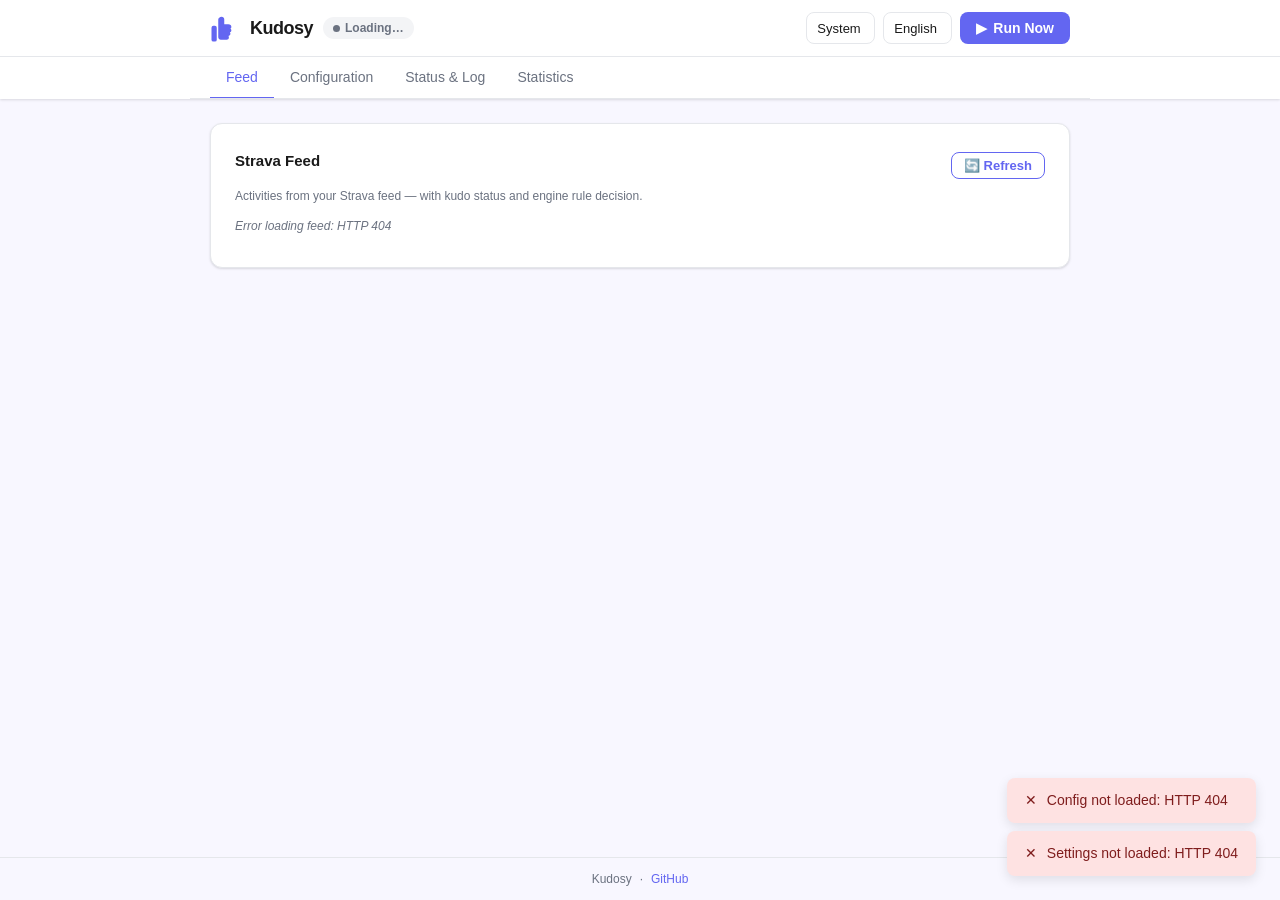
==== commit 36a5d5b9: "fix: harden backend security/robustness and add optional login screen Security:  - GET /api/config n" ====
--- a/src/kudosy/static/index.html
+++ b/src/kudosy/static/index.html
@@ -33,6 +33,8 @@
           <button id="btn-run" class="btn btn-primary">
             <span>▶</span> <span data-i18n="btn.runNow">Jetzt ausführen</span>
           </button>
+          <button id="btn-logout" class="btn-icon" data-i18n-title="login.logout.title"
+                  title="Abmelden" hidden>🔒</button>
         </div>
       </div>
     </header>
@@ -474,6 +476,26 @@
 
   <div id="toast-container"></div>
 
+  <!-- ── Login overlay (only shown when KUDOSY_AUTH_PASSWORD is set) ───── -->
+  <div id="login-overlay" class="modal-overlay" hidden>
+    <div class="modal-box" role="dialog" aria-modal="true" aria-labelledby="login-title" style="max-width:360px">
+      <div class="modal-header">
+        <h3 id="login-title" data-i18n="login.title">Anmeldung erforderlich</h3>
+      </div>
+      <div class="modal-body">
+        <form id="login-form">
+          <div class="form-group">
+            <label for="login-password" data-i18n="login.password.label">Passwort</label>
+            <input type="password" id="login-password" autocomplete="current-password" autofocus required>
+          </div>
+          <p id="login-error" class="hint feed-error" hidden></p>
+          <button type="submit" class="btn btn-primary" style="width:100%"
+                  data-i18n="login.submit">Anmelden</button>
+        </form>
+      </div>
+    </div>
+  </div>
+
   <!-- ── Athlete search modal ─────────────────────────────────────────── -->
   <div id="athlete-search-modal" class="modal-overlay" hidden>
     <div class="modal-box" role="dialog" aria-modal="true" aria-labelledby="athlete-modal-title">
--- a/src/kudosy/static/styles.css
+++ b/src/kudosy/static/styles.css
@@ -34,6 +34,10 @@
 
 *, *::before, *::after { box-sizing: border-box; margin: 0; padding: 0; }
 
+/* Re-assert the [hidden] attribute over any later `display` rule (e.g. `.hint`)
+   that would otherwise win on specificity and make the element visible again. */
+[hidden] { display: none !important; }
+
 body {
   font-family: -apple-system, BlinkMacSystemFont, 'Segoe UI', Roboto, sans-serif;
   font-size: 14px;
@@ -861,10 +865,6 @@
   justify-content: center;
   z-index: 1000;
   padding: 16px;
-}
-
-.modal-overlay[hidden] {
-  display: none;
 }
 
 .modal-box {
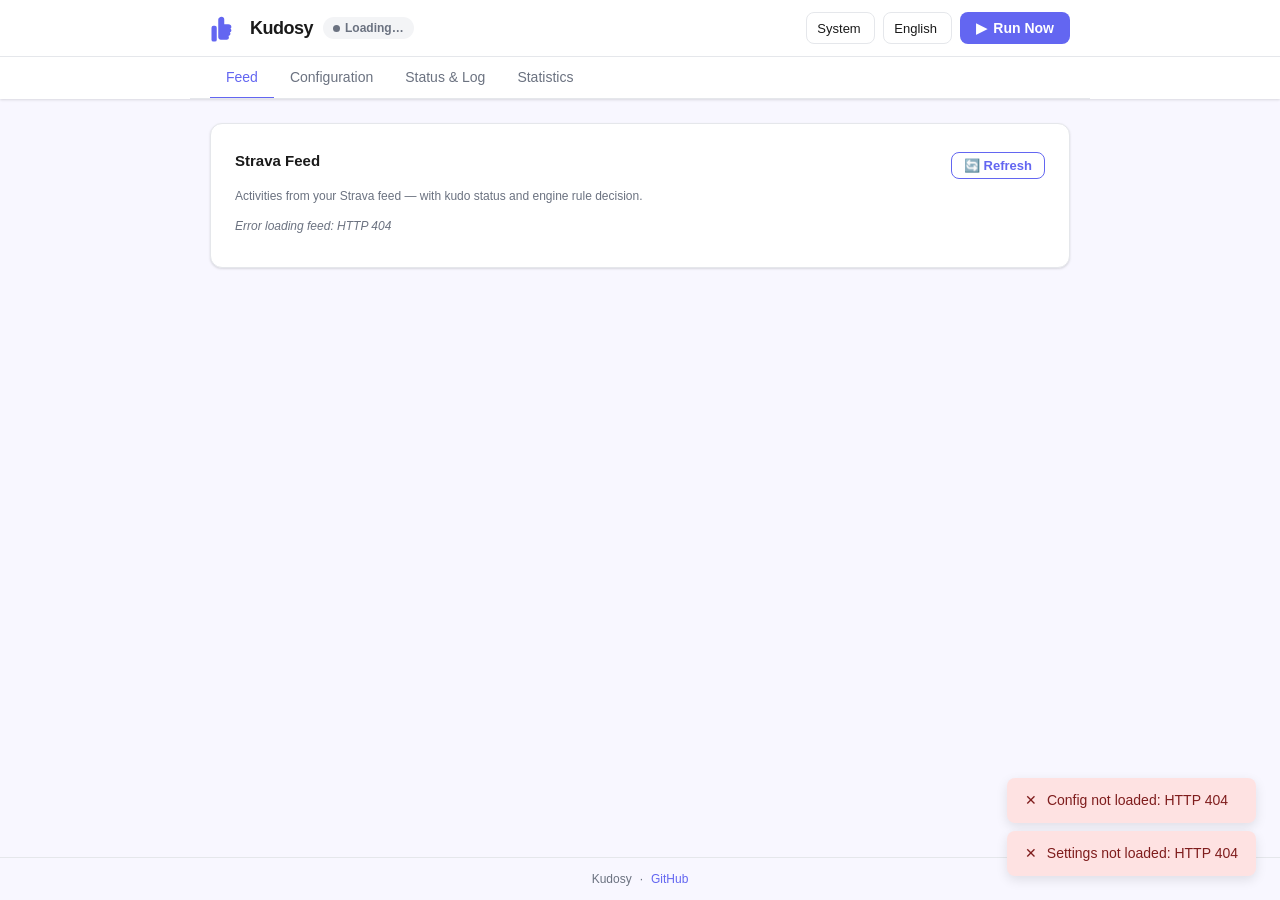
==== commit d24983e3: "fix(auth): keep Strava session alive via remember cookies and cookie jar Kudosy sent only a fixed _s" ====
--- a/src/kudosy/static/index.html
+++ b/src/kudosy/static/index.html
@@ -70,15 +70,22 @@
           <div class="form-group">
             <label for="cookieInput" data-i18n="config.cookie.label">Strava Session Cookie</label>
             <div class="input-reveal">
-              <input type="password" id="cookieInput"
-                     data-i18n-placeholder="config.cookie.placeholder"
-                     placeholder="Aus Browser DevTools: _strava4_session"
-                     autocomplete="off">
+              <textarea id="cookieInput" class="cookie-textarea masked" rows="3"
+                        data-i18n-placeholder="config.cookie.placeholder"
+                        placeholder="Kompletten Cookie-Header aus den DevTools einfügen"
+                        autocomplete="off" spellcheck="false"></textarea>
               <button type="button" class="btn-icon" data-reveal="cookieInput"
                       data-i18n-title="config.cookie.reveal.title"
                       title="Anzeigen/Verbergen">👁</button>
             </div>
-            <small data-i18n="config.cookie.hint">Browser → DevTools → Application → Cookies → _strava4_session</small>
+            <small data-i18n="config.cookie.hint">DevTools → Network → Request auf strava.com/dashboard → Request Headers → Zeile „Cookie“ komplett kopieren. Mit den Remember-Cookies erneuert Kudosy die Session selbst.</small>
+            <div class="cookie-test-row">
+              <button type="button" class="btn btn-outline btn-sm" id="btn-cookie-test"
+                      data-i18n="config.cookie.test.btn">Cookie testen</button>
+              <span id="cookie-test-status" class="cookie-test-status" role="status" hidden></span>
+            </div>
+            <small id="cookie-remember-warning" class="cookie-warning" hidden
+                   data-i18n="config.cookie.noRemember.warning">Kein Remember-Token enthalten – Kudosy kann die Session nicht automatisch erneuern. Bitte den kompletten Cookie-Header einfügen.</small>
           </div>
           <div class="form-group">
             <label for="athleteIdInput" data-i18n="config.athleteId.label">Athlete ID</label>
--- a/src/kudosy/static/styles.css
+++ b/src/kudosy/static/styles.css
@@ -322,7 +322,14 @@
   position: relative;
   display: flex;
 }
-.input-reveal input { padding-right: 38px; }
+.input-reveal input, .input-reveal textarea { padding-right: 38px; }
+.input-reveal textarea { width: 100%; resize: vertical; font-family: monospace; }
+/* A textarea has no type=password: mask its text with CSS (toggled by the reveal button). */
+.cookie-textarea.masked { -webkit-text-security: disc; }
+.cookie-test-row { display: flex; align-items: center; gap: 10px; margin-top: 8px; flex-wrap: wrap; }
+.cookie-test-status.ok { color: var(--success-text); }
+.cookie-test-status.fail { color: var(--error); }
+.cookie-warning { display: block; margin-top: 6px; color: var(--error); }
 .btn-icon {
   position: absolute;
   right: 0;
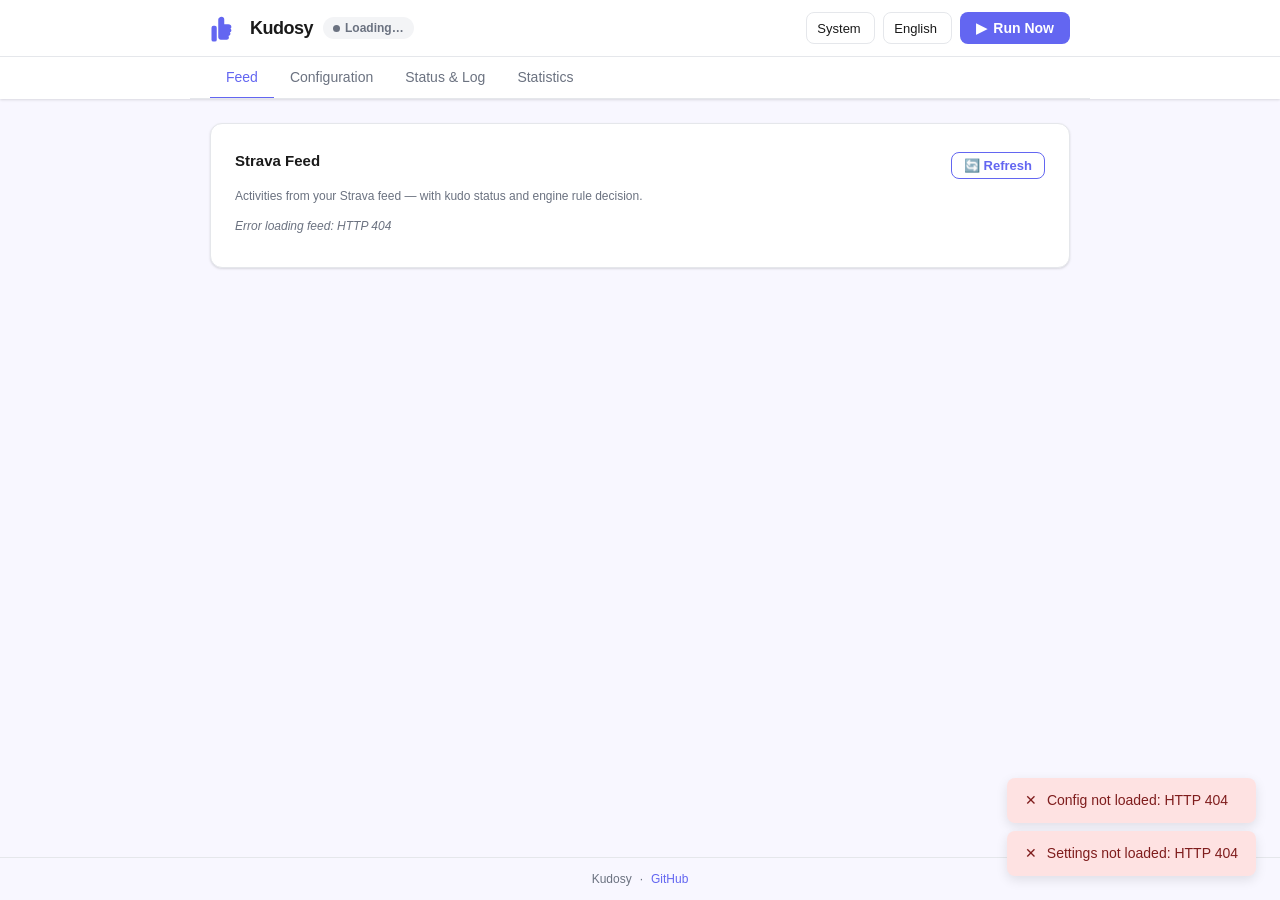
==== commit 9ea2703c: "fix: surface Strava errors honestly and skip activities with a missing stat under minimum rules Foll" ====
--- a/src/kudosy/static/index.html
+++ b/src/kudosy/static/index.html
@@ -80,6 +80,8 @@
             </div>
             <small data-i18n="config.cookie.hint">DevTools → Network → Request auf strava.com/dashboard → Request Headers → Zeile „Cookie“ komplett kopieren. Mit den Remember-Cookies erneuert Kudosy die Session selbst.</small>
             <div class="cookie-test-row">
+              <button type="button" class="btn btn-primary btn-sm" id="btn-cookie-save" disabled
+                      data-i18n="config.cookie.save.btn">Cookie speichern</button>
               <button type="button" class="btn btn-outline btn-sm" id="btn-cookie-test"
                       data-i18n="config.cookie.test.btn">Cookie testen</button>
               <span id="cookie-test-status" class="cookie-test-status" role="status" hidden></span>
@@ -396,6 +398,7 @@
           <div class="status-label" data-i18n="log.lastRun.label">Letzter Lauf</div>
           <div class="status-value" id="val-last-run">—</div>
           <div class="status-sub" id="val-kudos">—</div>
+          <div class="status-sub status-error" id="val-last-error" hidden></div>
         </div>
         <div class="card status-card" id="card-next-run">
           <div class="status-label" data-i18n="log.nextRun.label">Nächster Lauf</div>
--- a/src/kudosy/static/styles.css
+++ b/src/kudosy/static/styles.css
@@ -572,6 +572,11 @@
   color: var(--text-muted);
 }
 
+.status-error {
+  margin-top: 4px;
+  color: var(--error);
+}
+
 /* ── Log output ──────────────────────────────────────────────────────────────── */
 
 .log-header {
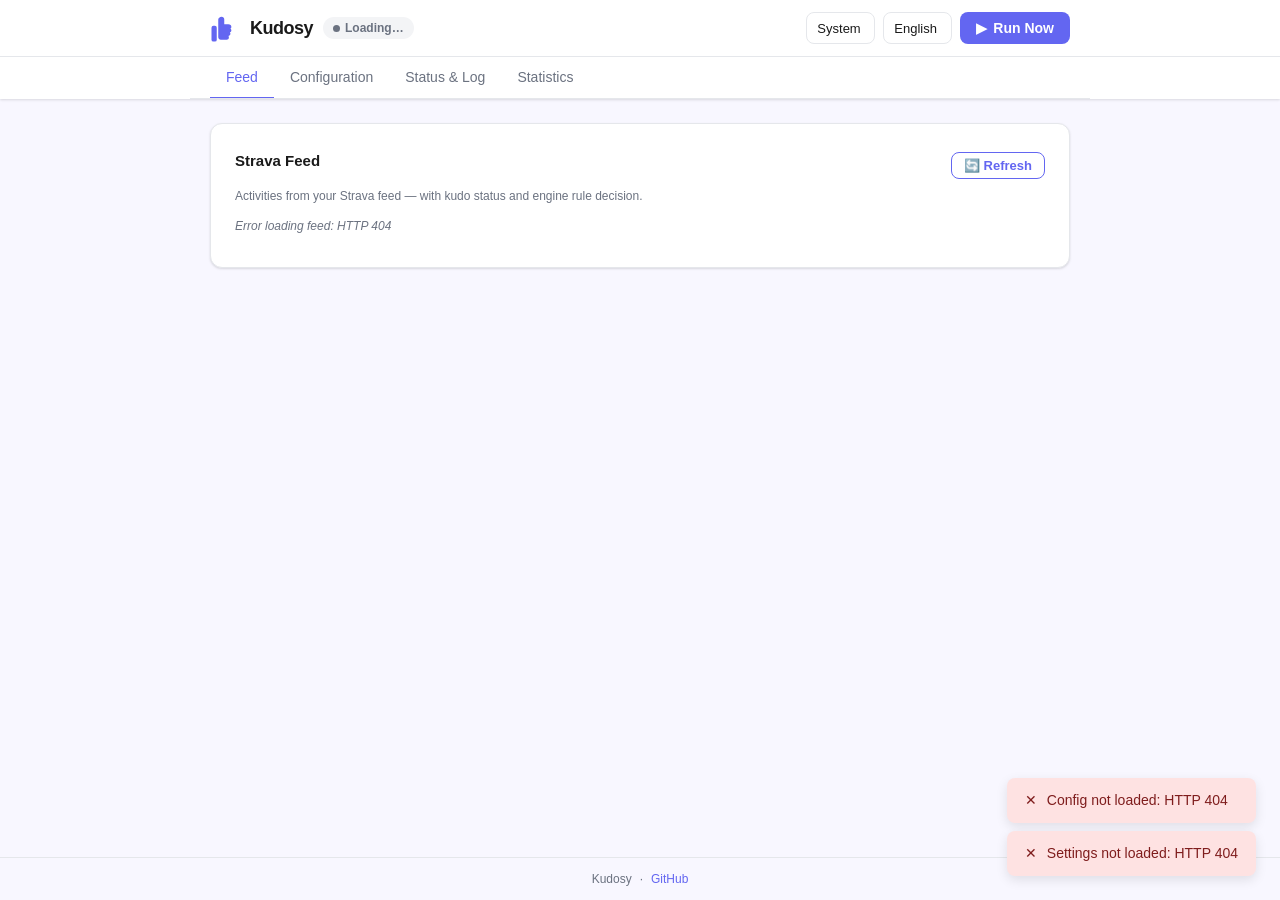
==== commit ff9ec67f: "fix(feed): paginate past the embedded dashboard page with the browser's cursor rules A HAR of the re" ====
--- a/src/kudosy/static/index.html
+++ b/src/kudosy/static/index.html
@@ -78,7 +78,7 @@
                       data-i18n-title="config.cookie.reveal.title"
                       title="Anzeigen/Verbergen">👁</button>
             </div>
-            <small data-i18n="config.cookie.hint">DevTools → Network → Request auf strava.com/dashboard → Request Headers → Zeile „Cookie“ komplett kopieren. Mit den Remember-Cookies erneuert Kudosy die Session selbst.</small>
+            <small data-i18n="config.cookie.hint">Dashboard neu laden → DevTools → Network → Request vom Typ „document“ (oder irgendeinen Request an www.strava.com) wählen → Request Headers → Zeile „Cookie“ komplett kopieren. Mit den Remember-Cookies erneuert Kudosy die Session selbst.</small>
             <div class="cookie-test-row">
               <button type="button" class="btn btn-primary btn-sm" id="btn-cookie-save" disabled
                       data-i18n="config.cookie.save.btn">Cookie speichern</button>
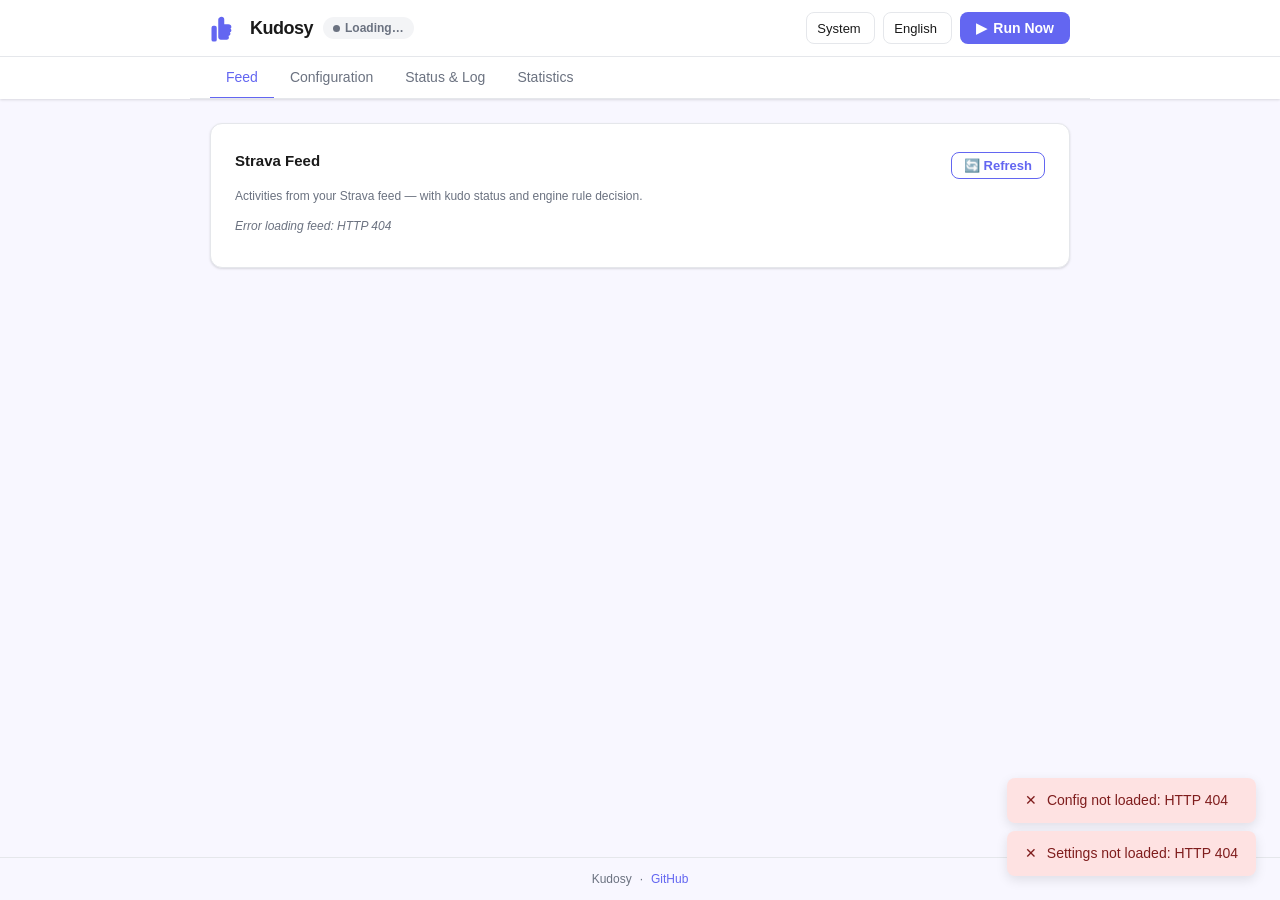
==== commit 53f801ad: "feat(feed): configurable pagination (until known activity or target count) with human-like pacing - " ====
--- a/src/kudosy/static/index.html
+++ b/src/kudosy/static/index.html
@@ -271,6 +271,21 @@
             </label>
             <small style="margin-top:6px" data-i18n="settings.shuffle.hint">Kudos werden in zufälliger Reihenfolge vergeben (nur im Nicht-Dry-Run).</small>
           </div>
+          <div class="form-row">
+            <div class="form-group">
+              <label for="feedPaginationMode" data-i18n="settings.pagination.mode.label">Feed-Abruf</label>
+              <select id="feedPaginationMode">
+                <option value="count" data-i18n="settings.pagination.mode.count">Feste Anzahl Aktivitäten</option>
+                <option value="untilKnown" data-i18n="settings.pagination.mode.untilKnown">Bis zur bekannten Aktivität</option>
+              </select>
+              <small data-i18n="settings.pagination.mode.hint">Bis zur bekannten Aktivität: lädt Seiten, bis eine Aktivität des letzten Laufs erscheint. Ohne vorherigen Lauf wird die feste Anzahl verwendet.</small>
+            </div>
+            <div class="form-group">
+              <label for="feedPaginationTarget" data-i18n="settings.pagination.target.label">Anzahl Aktivitäten (20–500)</label>
+              <input type="number" id="feedPaginationTarget" min="20" max="500" step="10">
+              <small data-i18n="settings.pagination.target.hint">Ziel an Aktivitäten pro Lauf. Beim Modus „Bis zur bekannten Aktivität“ nur obere Grenze.</small>
+            </div>
+          </div>
           <div class="form-group">
             <label class="toggle-row">
               <input type="checkbox" id="updateCheckEnabled">
